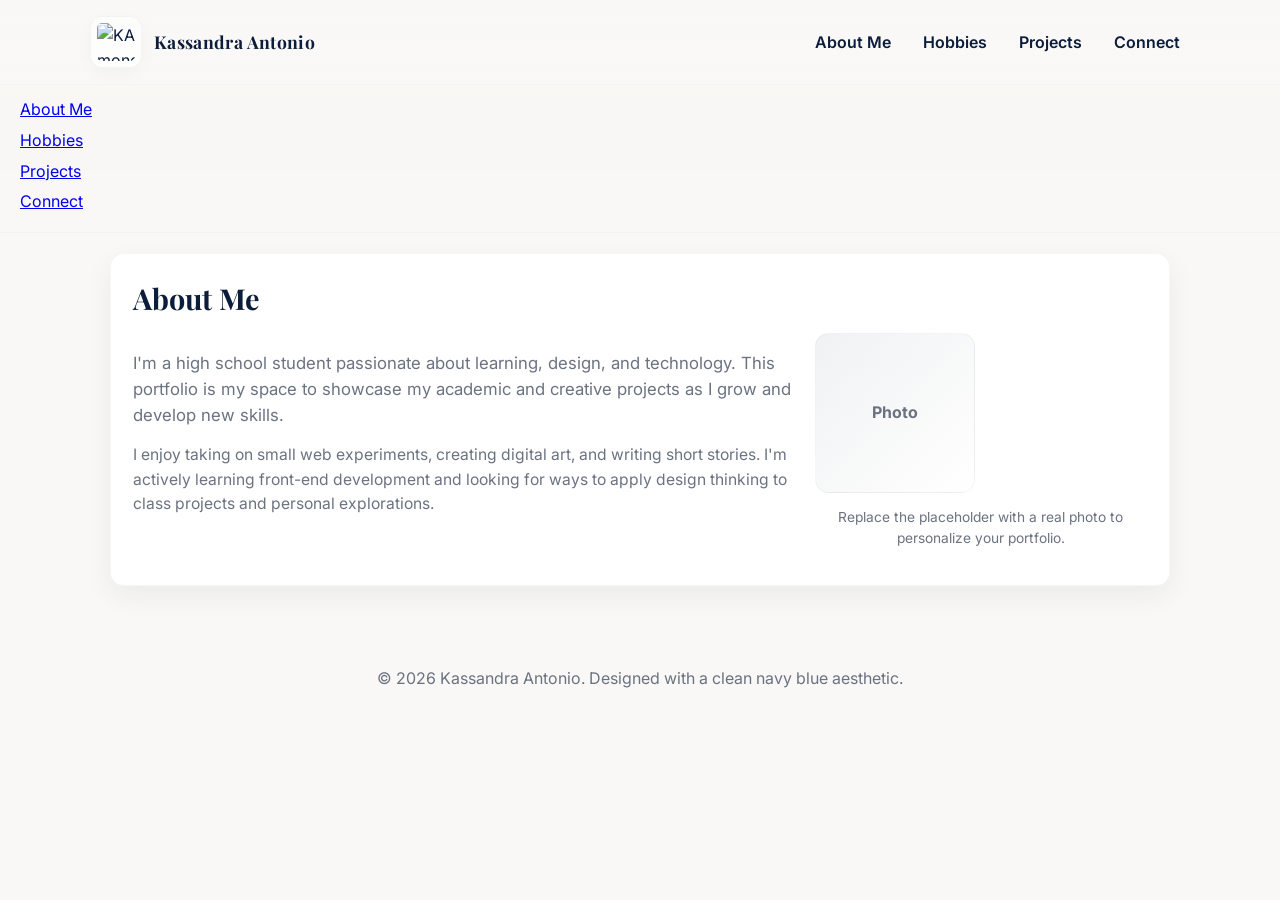
==== about.html @ b37c4a0e "Publish Kassandra Antonio portfolio files to public repo" ====
<!doctype html>
<html lang="en">
<head>
  <meta charset="utf-8" />
  <meta name="viewport" content="width=device-width,initial-scale=1" />
  <title>About — Kassandra Antonio</title>
  <meta name="description" content="About Kassandra Antonio" />
  <link rel="icon" type="image/svg+xml" href="assets/favicon.svg">
  <link href="https://fonts.googleapis.com/css2?family=Inter:wght@300;400;600;700&family=Playfair+Display:wght@400;700&display=swap" rel="stylesheet">
  <link rel="stylesheet" href="css/style.css">
</head>
<body>
  <header class="site-header" role="banner">
    <div class="container header-inner">
      <a class="brand" href="index.html" aria-label="Home — Kassandra Antonio">
        <img src="assets/logo.svg" alt="KA monogram" class="brand-logo" />
        <span class="brand-title">Kassandra Antonio</span>
      </a>

      <nav class="main-nav" role="navigation" aria-label="Primary navigation">
        <a href="about.html" aria-current="page">About Me</a>
        <a href="hobbies.html">Hobbies</a>
        <a href="projects.html">Projects</a>
        <a href="connect.html">Connect</a>
      </nav>

      <button class="nav-toggle" id="navToggleAbout" aria-expanded="false" aria-controls="mobileNavAbout" aria-label="Open menu">
        <span class="hamburger"></span>
      </button>
    </div>

    <div id="mobileNavAbout" class="mobile-nav" hidden>
      <a href="about.html">About Me</a>
      <a href="hobbies.html">Hobbies</a>
      <a href="projects.html">Projects</a>
      <a href="connect.html">Connect</a>
    </div>
  </header>

  <main class="container">
    <section class="section card" aria-labelledby="about-h">
      <h2 id="about-h" class="section-title">About Me</h2>
      <div class="about-grid">
        <div>
          <p class="lead">I'm a high school student passionate about learning, design, and technology. This portfolio is my space to showcase my academic and creative projects as I grow and develop new skills.</p>

          <p class="muted">I enjoy taking on small web experiments, creating digital art, and writing short stories. I'm actively learning front-end development and looking for ways to apply design thinking to class projects and personal explorations.</p>
        </div>

        <aside class="profile-card">
          <div class="portrait">Photo</div>
          <p class="muted small">Replace the placeholder with a real photo to personalize your portfolio.</p>
        </aside>
      </div>
    </section>
  </main>

  <footer class="site-footer" role="contentinfo">
    <div class="container">
      <p>© 2026 Kassandra Antonio. Designed with a clean navy blue aesthetic.</p>
    </div>
  </footer>

  <script src="js/script.js" defer></script>
</body>
</html>
---- css/style.css ----
/* style.css
   Shared styles for Kassandra Antonio portfolio
   Colors & typography follow the requested aesthetic.
*/

:root{
  --bg: #F9F8F6;
  --ink: #0B1D3A;
  --card: #FFFFFF;
  --muted: #6B7280;
  --accent: #0B1D3A;
  --soft-border: rgba(11,29,58,0.04);
  --shadow: 0 10px 28px rgba(11,29,58,0.06);
  --radius: 14px;
  --container: 1100px;
}

* { box-sizing: border-box; }
html,body { height: 100%; }
body{
  margin:0;
  font-family: 'Inter', system-ui, -apple-system, 'Segoe UI', Roboto, "Helvetica Neue", Arial;
  background: var(--bg);
  color: var(--ink);
  -webkit-font-smoothing:antialiased;
  -moz-osx-font-smoothing:grayscale;
  line-height:1.55;
}

.container{
  max-width: var(--container);
  margin: 0 auto;
  padding: 0 20px;
}

.site-header{
  position: sticky;
  top: 0;
  z-index: 40;
  background: linear-gradient(to bottom, rgba(249,248,246,0.96), rgba(249,248,246,0.88));
  backdrop-filter: blur(6px);
  border-bottom: 1px solid rgba(11,29,58,0.03);
}

.header-inner{
  display:flex;
  align-items:center;
  justify-content:space-between;
  gap: 16px;
  padding: 16px 0;
}

.brand{
  display:flex;
  align-items:center;
  gap:12px;
  text-decoration:none;
  color:var(--ink);
}

.brand-logo{
  width:52px;
  height:52px;
  border-radius:12px;
  background:rgba(255,255,255,0.7);
  padding:6px;
  object-fit:contain;
  border: 1px solid var(--soft-border);
  box-shadow: 0 6px 18px rgba(11,29,58,0.03);
}

.brand-title{
  font-family: 'Playfair Display', serif;
  font-weight:700;
  font-size:1.1rem;
  letter-spacing:0.02em;
}

.main-nav{
  display:flex;
  gap:12px;
  align-items:center;
}

.main-nav a{
  color:var(--ink);
  text-decoration:none;
  padding:8px 10px;
  border-radius:10px;
  font-weight:600;
  transition:all .18s ease;
}

.main-nav a:hover{
  background: rgba(11,29,58,0.05);
  transform:translateY(-2px);
}

.nav-toggle{
  display:none;
  background:transparent;
  border:0;
  padding:8px;
  cursor:pointer;
}

.hamburger{
  width:20px;
  height:2px;
  background:var(--ink);
  display:block;
  position:relative;
}

.hamburger::before, .hamburger::after{
  content:'';
  position:absolute;
  left:0;
  width:20px;
  height:2px;
  background:var(--ink);
  transition:all .18s;
}

.hamburger::before{ top:-6px; }
.hamburger::after{ top:6px; }

.mobile-nav{
  display:flex;
  flex-direction:column;
  gap:6px;
  padding:12px 20px 18px;
  border-top:1px solid rgba(11,29,58,0.02);
  background: linear-gradient(to bottom, rgba(249,248,246,0.98), rgba(249,248,246,0.98));
}

.hero{
  display:grid;
  grid-template-columns: 1fr 420px;
  gap:40px;
  align-items:center;
  padding:48px 0 28px;
}

.hero-content{ max-width: 720px; }

.hero-label{
  font-size:12px;
  letter-spacing:3px;
  text-transform:uppercase;
  color:var(--muted);
  margin-bottom:14px;
}

.hero-title{
  font-family:'Playfair Display', serif;
  font-size:44px;
  margin:0 0 16px;
  color:var(--ink);
  line-height:1.02;
}

.hero-sub{
  color:var(--muted);
  font-size:16px;
  margin-bottom:20px;
}

.hero-actions{
  display:flex;
  gap:12px;
  align-items:center;
  margin-top:6px;
}

.btn-primary{
  display:inline-block;
  background:var(--accent);
  color:#fff;
  padding:12px 18px;
  border-radius:12px;
  font-weight:700;
  box-shadow: 0 12px 28px rgba(11,29,58,0.12);
  text-decoration:none;
}

.btn-ghost{
  display:inline-block;
  background:transparent;
  color:var(--ink);
  padding:12px 18px;
  border-radius:12px;
  border:1px solid var(--soft-border);
  font-weight:600;
  text-decoration:none;
}

.hero-grid{
  display:grid;
  grid-template-columns: repeat(2, 1fr);
  gap:16px;
}

.preview-card{
  background:var(--card);
  border-radius:12px;
  padding:16px;
  border: 1px solid var(--soft-border);
  box-shadow: var(--shadow);
  transition: transform .18s ease;
}
.preview-card:hover{ transform: translateY(-6px); }

.card{
  background: linear-gradient(180deg, rgba(255,255,255,0.95), rgba(255,255,255,0.98));
  border-radius: var(--radius);
  border: 1px solid var(--soft-border);
  box-shadow: var(--shadow);
  padding:22px;
  margin: 20px 0;
}

.intro .muted{ margin:0; color:var(--muted); font-size:1.02rem; }

.section-title{
  font-family:'Playfair Display', serif;
  font-size:1.8rem;
  margin: 0 0 12px;
  color:var(--ink);
}

.about-grid{
  display:grid;
  grid-template-columns: 1.6fr 0.8fr;
  gap:18px;
  align-items:start;
}

.lead{ font-size:1.05rem; color:var(--muted); margin-bottom:10px; }

.profile-card{ text-align:center; }

.portrait{
  width:160px;
  height:160px;
  border-radius:14px;
  background: linear-gradient(135deg, rgba(11,29,58,0.06), rgba(255,255,255,0.95));
  border: 1px solid var(--soft-border);
  display:grid;
  place-items:center;
  color:var(--muted);
  font-weight:700;
}

.hobbies-grid{
  display:grid;
  grid-template-columns: repeat(2, 1fr);
  gap:16px;
  margin-top:10px;
}

.hobby{
  display:flex;
  gap:14px;
  align-items:center;
  padding:12px;
  border-radius:12px;
  background:var(--card);
  border:1px solid var(--soft-border);
  box-shadow: 0 10px 20px rgba(11,29,58,0.03);
}

.hobby-icon{
  width:56px;
  height:56px;
  border-radius:10px;
  display:grid;
  place-items:center;
  background: rgba(11,29,58,0.05);
  font-size:1.6rem;
}

.hobby-title{ margin:0; font-weight:700; }
.hobby p{ margin:0; color:var(--muted); }

.connect-grid{
  display:flex;
  gap:14px;
  flex-wrap:wrap;
  margin-top:12px;
}

.connect-card{
  display:flex;
  gap:12px;
  align-items:center;
  padding:12px 14px;
  border-radius:12px;
  background:var(--card);
  border:1px solid var(--soft-border);
  box-shadow: 0 10px 20px rgba(11,29,58,0.03);
  min-width: 220px;
}

.connect-icon{
  width:44px;
  height:44px;
  border-radius:10px;
  display:grid;
  place-items:center;
  background: rgba(11,29,58,0.05);
}

.projects-grid{
  display:grid;
  grid-template-columns: repeat(2, 1fr);
  gap:16px;
}

.project-card{
  padding:16px;
  border-radius:12px;
  background:var(--card);
  border:1px solid var(--soft-border);
  box-shadow: 0 8px 22px rgba(11,29,58,0.03);
}

.btn-link{ color:var(--accent); font-weight:700; text-decoration:none; }

.site-footer{
  margin-top:36px;
  padding:28px 0;
  color:var(--muted);
  text-align:center;
}

.muted{ color:var(--muted); font-size:0.98rem; }
.small{ font-size:0.86rem; color:var(--muted); }

@media (max-width: 980px){
  .hero{ grid-template-columns: 1fr 360px; padding:36px 0; }
}

@media (max-width: 780px){
  .main-nav{ display:none; }
  .nav-toggle{ display:block; }

  .hero{ grid-template-columns: 1fr; gap:20px; }
  .hero-grid{ grid-template-columns: repeat(2, 1fr); }

  .about-grid{ grid-template-columns: 1fr; }
  .hobbies-grid{ grid-template-columns: 1fr; }
  .projects-grid{ grid-template-columns: 1fr; }
}

@media (max-width: 420px){
  .brand-title{ display:none; }
  .brand-logo{ width:46px; height:46px; }
  .hero-title{ font-size:28px; }
}
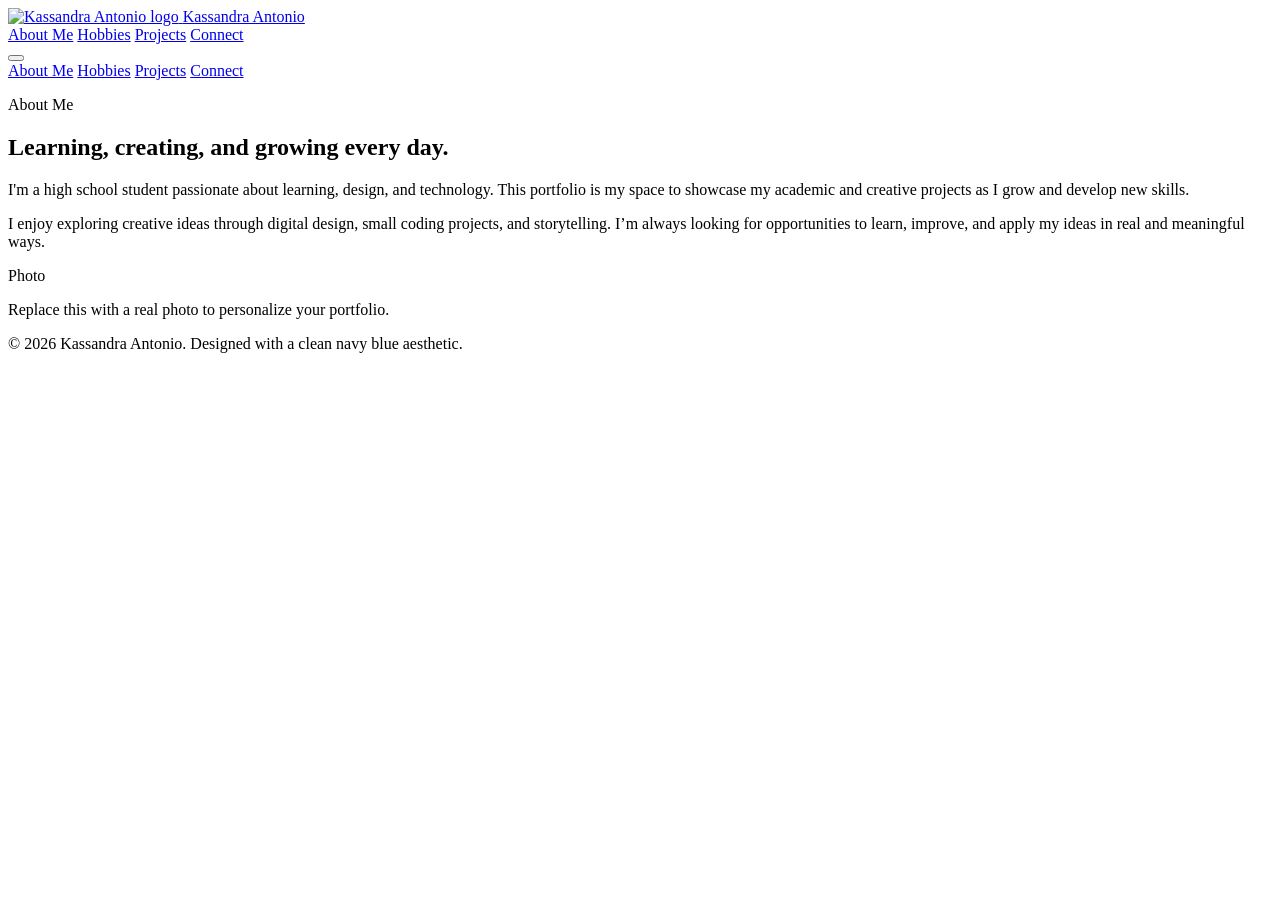
==== commit 20f6ac4c: "Modern redesign for Kassandra Antonio portfolio website" ====
--- a/about.html
+++ b/about.html
@@ -1,66 +1,77 @@
 <!doctype html>
 <html lang="en">
-<head>
-  <meta charset="utf-8" />
-  <meta name="viewport" content="width=device-width,initial-scale=1" />
-  <title>About — Kassandra Antonio</title>
-  <meta name="description" content="About Kassandra Antonio" />
-  <link rel="icon" type="image/svg+xml" href="assets/favicon.svg">
-  <link href="https://fonts.googleapis.com/css2?family=Inter:wght@300;400;600;700&family=Playfair+Display:wght@400;700&display=swap" rel="stylesheet">
-  <link rel="stylesheet" href="css/style.css">
-</head>
-<body>
-  <header class="site-header" role="banner">
-    <div class="container header-inner">
-      <a class="brand" href="index.html" aria-label="Home — Kassandra Antonio">
-        <img src="assets/logo.svg" alt="KA monogram" class="brand-logo" />
-        <span class="brand-title">Kassandra Antonio</span>
-      </a>
+  <head>
+    <meta charset="UTF-8" />
+    <meta name="viewport" content="width=device-width, initial-scale=1.0" />
+    <title>About Me | Kassandra Antonio</title>
+    <meta name="description" content="Learn more about Kassandra Antonio and her creative journey." />
+    <link rel="icon" type="image/svg+xml" href="assets/favicon.svg" />
+    <link rel="preconnect" href="https://fonts.googleapis.com" />
+    <link rel="preconnect" href="https://fonts.gstatic.com" crossorigin />
+    <link href="https://fonts.googleapis.com/css2?family=Inter:wght@400;500;600;700;800&family=Cormorant+Garamond:wght@500;600;700&display=swap" rel="stylesheet" />
+    <link rel="stylesheet" href="css/style.css" />
+  </head>
+  <body>
+    <header class="site-header">
+      <div class="container nav-wrap">
+        <a class="brand" href="index.html" aria-label="Kassandra Antonio home">
+          <img src="assets/logo.svg" alt="Kassandra Antonio logo" class="brand-logo" />
+          <span class="brand-name">Kassandra Antonio</span>
+        </a>
 
-      <nav class="main-nav" role="navigation" aria-label="Primary navigation">
-        <a href="about.html" aria-current="page">About Me</a>
+        <nav class="main-nav" aria-label="Main navigation">
+          <a href="about.html" class="active">About Me</a>
+          <a href="hobbies.html">Hobbies</a>
+          <a href="projects.html">Projects</a>
+          <a href="connect.html">Connect</a>
+        </nav>
+
+        <button class="nav-toggle" aria-label="Open menu" aria-expanded="false">
+          <span></span>
+          <span></span>
+          <span></span>
+        </button>
+      </div>
+
+      <div class="mobile-menu">
+        <a href="about.html">About Me</a>
         <a href="hobbies.html">Hobbies</a>
         <a href="projects.html">Projects</a>
         <a href="connect.html">Connect</a>
-      </nav>
+      </div>
+    </header>
 
-      <button class="nav-toggle" id="navToggleAbout" aria-expanded="false" aria-controls="mobileNavAbout" aria-label="Open menu">
-        <span class="hamburger"></span>
-      </button>
-    </div>
-
-    <div id="mobileNavAbout" class="mobile-nav" hidden>
-      <a href="about.html">About Me</a>
-      <a href="hobbies.html">Hobbies</a>
-      <a href="projects.html">Projects</a>
-      <a href="connect.html">Connect</a>
-    </div>
-  </header>
-
-  <main class="container">
-    <section class="section card" aria-labelledby="about-h">
-      <h2 id="about-h" class="section-title">About Me</h2>
-      <div class="about-grid">
-        <div>
-          <p class="lead">I'm a high school student passionate about learning, design, and technology. This portfolio is my space to showcase my academic and creative projects as I grow and develop new skills.</p>
-
-          <p class="muted">I enjoy taking on small web experiments, creating digital art, and writing short stories. I'm actively learning front-end development and looking for ways to apply design thinking to class projects and personal explorations.</p>
+    <main class="container page-shell">
+      <section class="content-card reveal">
+        <div class="section-header">
+          <p class="eyebrow">About Me</p>
+          <h2>Learning, creating, and growing every day.</h2>
         </div>
 
-        <aside class="profile-card">
-          <div class="portrait">Photo</div>
-          <p class="muted small">Replace the placeholder with a real photo to personalize your portfolio.</p>
-        </aside>
+        <div class="about-grid">
+          <div class="about-copy">
+            <p>
+              I'm a high school student passionate about learning, design, and technology. This portfolio is my space to showcase my academic and creative projects as I grow and develop new skills.
+            </p>
+            <p>
+              I enjoy exploring creative ideas through digital design, small coding projects, and storytelling. I’m always looking for opportunities to learn, improve, and apply my ideas in real and meaningful ways.
+            </p>
+          </div>
+
+          <div class="profile-box">
+            <div class="portrait-placeholder">Photo</div>
+            <p>Replace this with a real photo to personalize your portfolio.</p>
+          </div>
+        </div>
+      </section>
+    </main>
+
+    <footer class="site-footer">
+      <div class="container">
+        <p>© 2026 Kassandra Antonio. Designed with a clean navy blue aesthetic.</p>
       </div>
-    </section>
-  </main>
+    </footer>
 
-  <footer class="site-footer" role="contentinfo">
-    <div class="container">
-      <p>© 2026 Kassandra Antonio. Designed with a clean navy blue aesthetic.</p>
-    </div>
-  </footer>
-
-  <script src="js/script.js" defer></script>
-</body>
+    <script src="js/script.js"></script>
+  </body>
 </html>
--- a/css/style.css
+++ b/css/style.css
@@ -1,360 +1,87 @@
-/* style.css
-   Shared styles for Kassandra Antonio portfolio
-   Colors & typography follow the requested aesthetic.
-*/
+<!doctype html>
+<html lang="en">
+  <head>
+    <meta charset="UTF-8" />
+    <meta name="viewport" content="width=device-width, initial-scale=1.0" />
+    <title>Connect | Kassandra Antonio</title>
+    <meta name="description" content="Connect with Kassandra Antonio." />
+    <link rel="icon" type="image/svg+xml" href="assets/favicon.svg" />
+    <link rel="preconnect" href="https://fonts.googleapis.com" />
+    <link rel="preconnect" href="https://fonts.gstatic.com" crossorigin />
+    <link href="https://fonts.googleapis.com/css2?family=Inter:wght@400;500;600;700;800&family=Cormorant+Garamond:wght@500;600;700&display=swap" rel="stylesheet" />
+    <link rel="stylesheet" href="css/style.css" />
+  </head>
+  <body>
+    <header class="site-header">
+      <div class="container nav-wrap">
+        <a class="brand" href="index.html" aria-label="Kassandra Antonio home">
+          <img src="assets/logo.svg" alt="Kassandra Antonio logo" class="brand-logo" />
+          <span class="brand-name">Kassandra Antonio</span>
+        </a>
 
-:root{
-  --bg: #F9F8F6;
-  --ink: #0B1D3A;
-  --card: #FFFFFF;
-  --muted: #6B7280;
-  --accent: #0B1D3A;
-  --soft-border: rgba(11,29,58,0.04);
-  --shadow: 0 10px 28px rgba(11,29,58,0.06);
-  --radius: 14px;
-  --container: 1100px;
-}
+        <nav class="main-nav" aria-label="Main navigation">
+          <a href="about.html">About Me</a>
+          <a href="hobbies.html">Hobbies</a>
+          <a href="projects.html">Projects</a>
+          <a href="connect.html" class="active">Connect</a>
+        </nav>
 
-* { box-sizing: border-box; }
-html,body { height: 100%; }
-body{
-  margin:0;
-  font-family: 'Inter', system-ui, -apple-system, 'Segoe UI', Roboto, "Helvetica Neue", Arial;
-  background: var(--bg);
-  color: var(--ink);
-  -webkit-font-smoothing:antialiased;
-  -moz-osx-font-smoothing:grayscale;
-  line-height:1.55;
-}
+        <button class="nav-toggle" aria-label="Open menu" aria-expanded="false">
+          <span></span>
+          <span></span>
+          <span></span>
+        </button>
+      </div>
 
-.container{
-  max-width: var(--container);
-  margin: 0 auto;
-  padding: 0 20px;
-}
+      <div class="mobile-menu">
+        <a href="about.html">About Me</a>
+        <a href="hobbies.html">Hobbies</a>
+        <a href="projects.html">Projects</a>
+        <a href="connect.html">Connect</a>
+      </div>
+    </header>
 
-.site-header{
-  position: sticky;
-  top: 0;
-  z-index: 40;
-  background: linear-gradient(to bottom, rgba(249,248,246,0.96), rgba(249,248,246,0.88));
-  backdrop-filter: blur(6px);
-  border-bottom: 1px solid rgba(11,29,58,0.03);
-}
+    <main class="container page-shell">
+      <section class="content-card reveal">
+        <div class="section-header">
+          <p class="eyebrow">Connect</p>
+          <h2>Let’s connect and share ideas.</h2>
+        </div>
 
-.header-inner{
-  display:flex;
-  align-items:center;
-  justify-content:space-between;
-  gap: 16px;
-  padding: 16px 0;
-}
+        <div class="connect-grid">
+          <a class="connect-card" href="mailto:kassandra@example.com" target="_blank" rel="noopener">
+            <span class="connect-icon">✉️</span>
+            <div>
+              <small>Email</small>
+              <strong>kassandra@example.com</strong>
+            </div>
+          </a>
 
-.brand{
-  display:flex;
-  align-items:center;
-  gap:12px;
-  text-decoration:none;
-  color:var(--ink);
-}
+          <a class="connect-card" href="https://github.com/" target="_blank" rel="noopener">
+            <span class="connect-icon">🐙</span>
+            <div>
+              <small>GitHub</small>
+              <strong>github.com/kassandra</strong>
+            </div>
+          </a>
 
-.brand-logo{
-  width:52px;
-  height:52px;
-  border-radius:12px;
-  background:rgba(255,255,255,0.7);
-  padding:6px;
-  object-fit:contain;
-  border: 1px solid var(--soft-border);
-  box-shadow: 0 6px 18px rgba(11,29,58,0.03);
-}
+          <a class="connect-card" href="#" target="_blank" rel="noopener">
+            <span class="connect-icon">🏫</span>
+            <div>
+              <small>School Portal</small>
+              <strong>Student Hub</strong>
+            </div>
+          </a>
+        </div>
+      </section>
+    </main>
 
-.brand-title{
-  font-family: 'Playfair Display', serif;
-  font-weight:700;
-  font-size:1.1rem;
-  letter-spacing:0.02em;
-}
+    <footer class="site-footer">
+      <div class="container">
+        <p>© 2026 Kassandra Antonio. Designed with a clean navy blue aesthetic.</p>
+      </div>
+    </footer>
 
-.main-nav{
-  display:flex;
-  gap:12px;
-  align-items:center;
-}
-
-.main-nav a{
-  color:var(--ink);
-  text-decoration:none;
-  padding:8px 10px;
-  border-radius:10px;
-  font-weight:600;
-  transition:all .18s ease;
-}
-
-.main-nav a:hover{
-  background: rgba(11,29,58,0.05);
-  transform:translateY(-2px);
-}
-
-.nav-toggle{
-  display:none;
-  background:transparent;
-  border:0;
-  padding:8px;
-  cursor:pointer;
-}
-
-.hamburger{
-  width:20px;
-  height:2px;
-  background:var(--ink);
-  display:block;
-  position:relative;
-}
-
-.hamburger::before, .hamburger::after{
-  content:'';
-  position:absolute;
-  left:0;
-  width:20px;
-  height:2px;
-  background:var(--ink);
-  transition:all .18s;
-}
-
-.hamburger::before{ top:-6px; }
-.hamburger::after{ top:6px; }
-
-.mobile-nav{
-  display:flex;
-  flex-direction:column;
-  gap:6px;
-  padding:12px 20px 18px;
-  border-top:1px solid rgba(11,29,58,0.02);
-  background: linear-gradient(to bottom, rgba(249,248,246,0.98), rgba(249,248,246,0.98));
-}
-
-.hero{
-  display:grid;
-  grid-template-columns: 1fr 420px;
-  gap:40px;
-  align-items:center;
-  padding:48px 0 28px;
-}
-
-.hero-content{ max-width: 720px; }
-
-.hero-label{
-  font-size:12px;
-  letter-spacing:3px;
-  text-transform:uppercase;
-  color:var(--muted);
-  margin-bottom:14px;
-}
-
-.hero-title{
-  font-family:'Playfair Display', serif;
-  font-size:44px;
-  margin:0 0 16px;
-  color:var(--ink);
-  line-height:1.02;
-}
-
-.hero-sub{
-  color:var(--muted);
-  font-size:16px;
-  margin-bottom:20px;
-}
-
-.hero-actions{
-  display:flex;
-  gap:12px;
-  align-items:center;
-  margin-top:6px;
-}
-
-.btn-primary{
-  display:inline-block;
-  background:var(--accent);
-  color:#fff;
-  padding:12px 18px;
-  border-radius:12px;
-  font-weight:700;
-  box-shadow: 0 12px 28px rgba(11,29,58,0.12);
-  text-decoration:none;
-}
-
-.btn-ghost{
-  display:inline-block;
-  background:transparent;
-  color:var(--ink);
-  padding:12px 18px;
-  border-radius:12px;
-  border:1px solid var(--soft-border);
-  font-weight:600;
-  text-decoration:none;
-}
-
-.hero-grid{
-  display:grid;
-  grid-template-columns: repeat(2, 1fr);
-  gap:16px;
-}
-
-.preview-card{
-  background:var(--card);
-  border-radius:12px;
-  padding:16px;
-  border: 1px solid var(--soft-border);
-  box-shadow: var(--shadow);
-  transition: transform .18s ease;
-}
-.preview-card:hover{ transform: translateY(-6px); }
-
-.card{
-  background: linear-gradient(180deg, rgba(255,255,255,0.95), rgba(255,255,255,0.98));
-  border-radius: var(--radius);
-  border: 1px solid var(--soft-border);
-  box-shadow: var(--shadow);
-  padding:22px;
-  margin: 20px 0;
-}
-
-.intro .muted{ margin:0; color:var(--muted); font-size:1.02rem; }
-
-.section-title{
-  font-family:'Playfair Display', serif;
-  font-size:1.8rem;
-  margin: 0 0 12px;
-  color:var(--ink);
-}
-
-.about-grid{
-  display:grid;
-  grid-template-columns: 1.6fr 0.8fr;
-  gap:18px;
-  align-items:start;
-}
-
-.lead{ font-size:1.05rem; color:var(--muted); margin-bottom:10px; }
-
-.profile-card{ text-align:center; }
-
-.portrait{
-  width:160px;
-  height:160px;
-  border-radius:14px;
-  background: linear-gradient(135deg, rgba(11,29,58,0.06), rgba(255,255,255,0.95));
-  border: 1px solid var(--soft-border);
-  display:grid;
-  place-items:center;
-  color:var(--muted);
-  font-weight:700;
-}
-
-.hobbies-grid{
-  display:grid;
-  grid-template-columns: repeat(2, 1fr);
-  gap:16px;
-  margin-top:10px;
-}
-
-.hobby{
-  display:flex;
-  gap:14px;
-  align-items:center;
-  padding:12px;
-  border-radius:12px;
-  background:var(--card);
-  border:1px solid var(--soft-border);
-  box-shadow: 0 10px 20px rgba(11,29,58,0.03);
-}
-
-.hobby-icon{
-  width:56px;
-  height:56px;
-  border-radius:10px;
-  display:grid;
-  place-items:center;
-  background: rgba(11,29,58,0.05);
-  font-size:1.6rem;
-}
-
-.hobby-title{ margin:0; font-weight:700; }
-.hobby p{ margin:0; color:var(--muted); }
-
-.connect-grid{
-  display:flex;
-  gap:14px;
-  flex-wrap:wrap;
-  margin-top:12px;
-}
-
-.connect-card{
-  display:flex;
-  gap:12px;
-  align-items:center;
-  padding:12px 14px;
-  border-radius:12px;
-  background:var(--card);
-  border:1px solid var(--soft-border);
-  box-shadow: 0 10px 20px rgba(11,29,58,0.03);
-  min-width: 220px;
-}
-
-.connect-icon{
-  width:44px;
-  height:44px;
-  border-radius:10px;
-  display:grid;
-  place-items:center;
-  background: rgba(11,29,58,0.05);
-}
-
-.projects-grid{
-  display:grid;
-  grid-template-columns: repeat(2, 1fr);
-  gap:16px;
-}
-
-.project-card{
-  padding:16px;
-  border-radius:12px;
-  background:var(--card);
-  border:1px solid var(--soft-border);
-  box-shadow: 0 8px 22px rgba(11,29,58,0.03);
-}
-
-.btn-link{ color:var(--accent); font-weight:700; text-decoration:none; }
-
-.site-footer{
-  margin-top:36px;
-  padding:28px 0;
-  color:var(--muted);
-  text-align:center;
-}
-
-.muted{ color:var(--muted); font-size:0.98rem; }
-.small{ font-size:0.86rem; color:var(--muted); }
-
-@media (max-width: 980px){
-  .hero{ grid-template-columns: 1fr 360px; padding:36px 0; }
-}
-
-@media (max-width: 780px){
-  .main-nav{ display:none; }
-  .nav-toggle{ display:block; }
-
-  .hero{ grid-template-columns: 1fr; gap:20px; }
-  .hero-grid{ grid-template-columns: repeat(2, 1fr); }
-
-  .about-grid{ grid-template-columns: 1fr; }
-  .hobbies-grid{ grid-template-columns: 1fr; }
-  .projects-grid{ grid-template-columns: 1fr; }
-}
-
-@media (max-width: 420px){
-  .brand-title{ display:none; }
-  .brand-logo{ width:46px; height:46px; }
-  .hero-title{ font-size:28px; }
-}
+    <script src="js/script.js"></script>
+  </body>
+</html>
